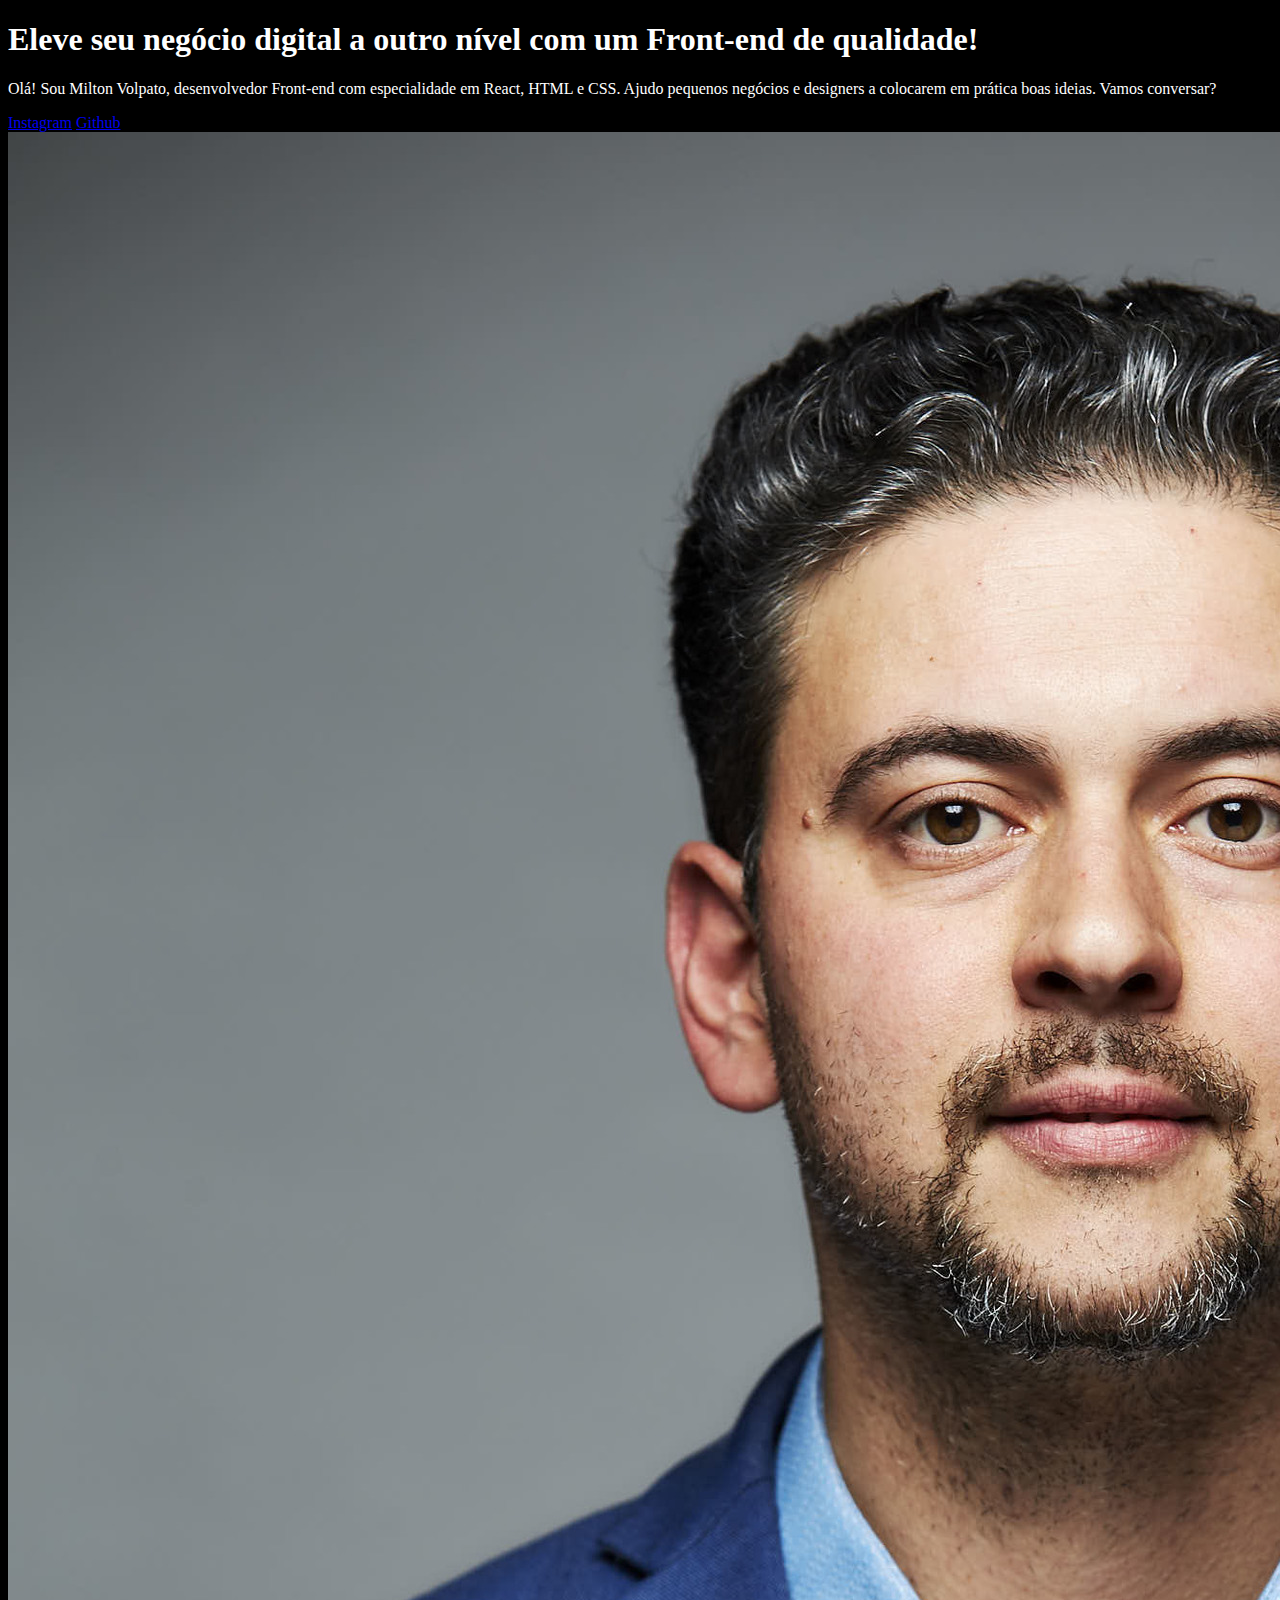
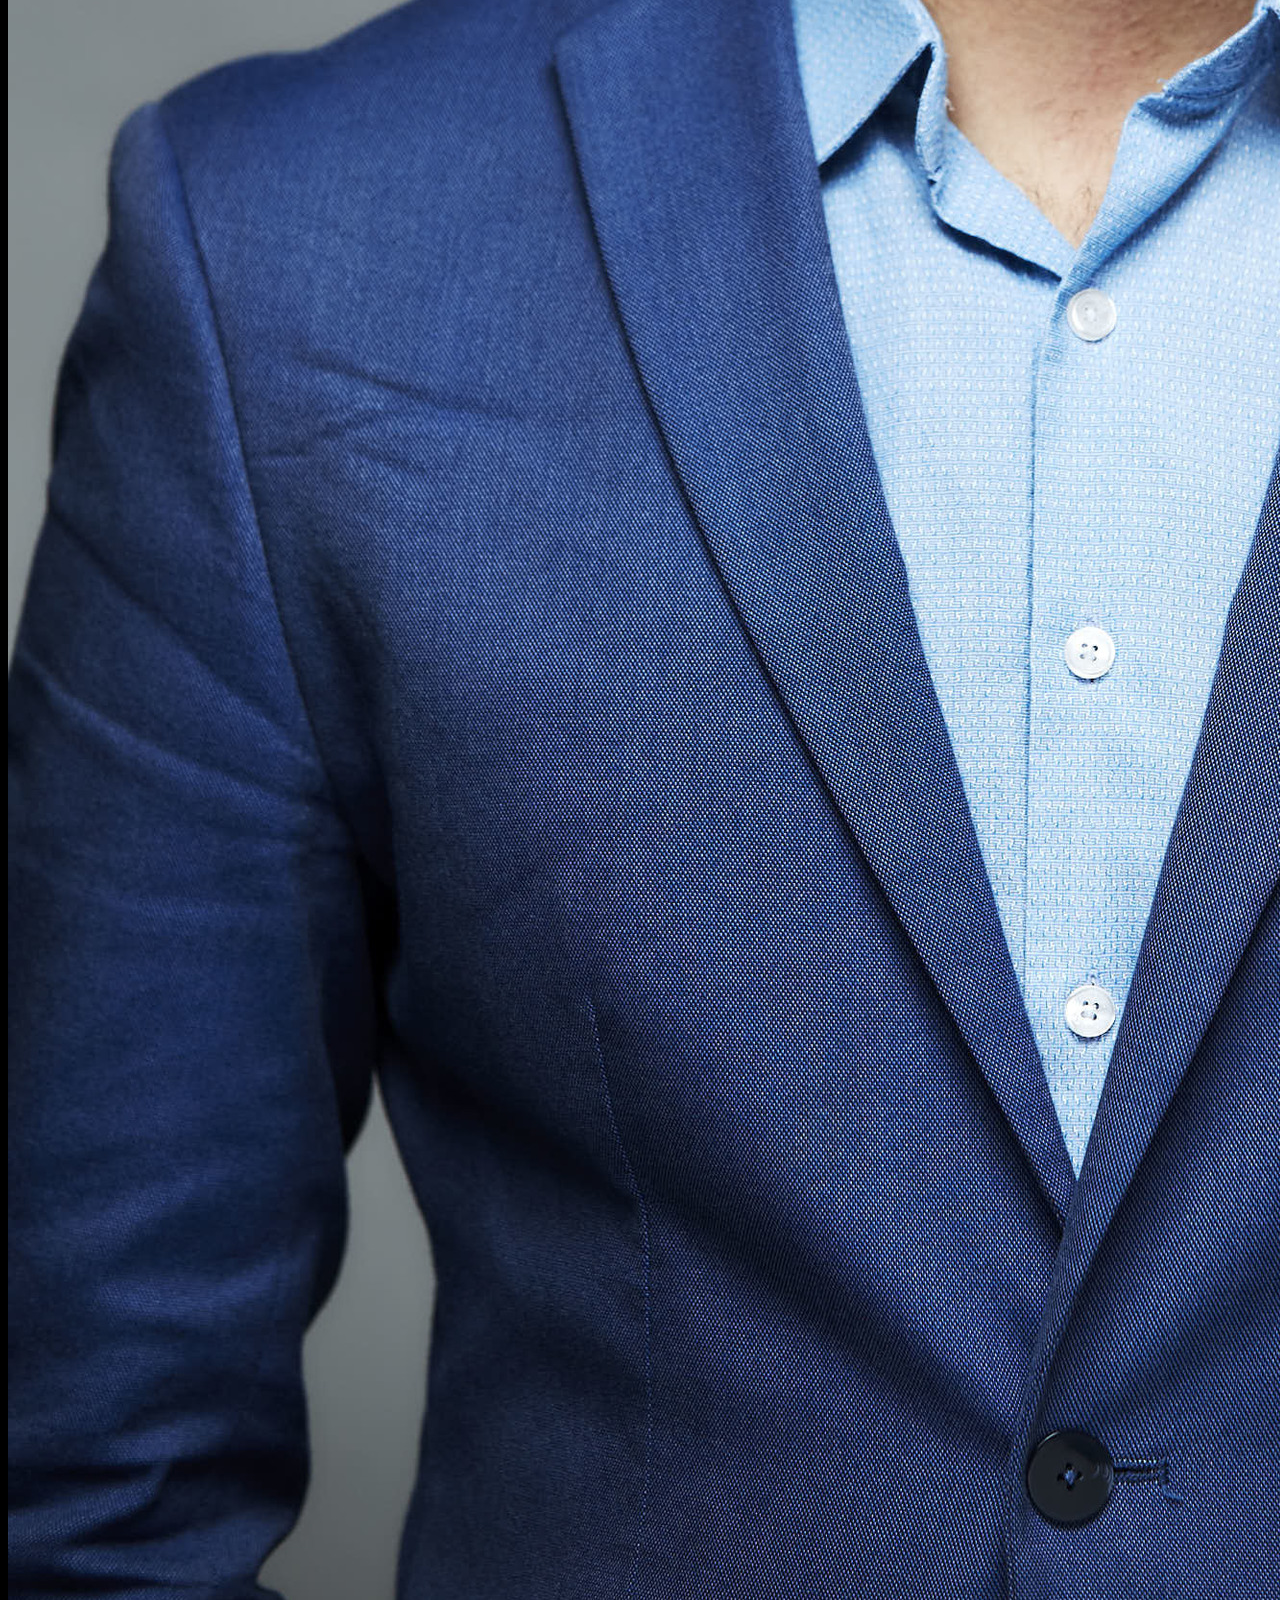
==== index.html @ ae71f8fb "First commit" ====
<!DOCTYPE html>
<html lang="en">
<head>
    <meta charset="UTF-8">
    <meta http-equiv="X-UA-Compatible" content="IE=edge">
    <meta name="viewport" content="width=device-width, initial-scale=1.0">
    <title>Portifolio</title>
    <link rel="stylesheet" href="style.css">
</head>
<body>
    <header></header>
    <main>
        <h1>Eleve seu negócio digital a outro nível <strong>com um Front-end de qualidade!</strong></h1>
        <p>Olá! Sou Milton Volpato, desenvolvedor Front-end com especialidade em React, HTML e CSS. Ajudo pequenos negócios e designers a colocarem em prática boas ideias. Vamos conversar?</p>
        <a href="https://instagram.com/">Instagram</a>
        <a href="https://github.com/guilhermeonrails">Github</a>
        <img src="/images/Milton Volpato_19-09-25_2022.jpg" alt="Foto Milton Profesional">
    </main>
    <footer></footer>
</body>
</html>
---- style.css ----
body {
    background-color: black;
    color: white;
}
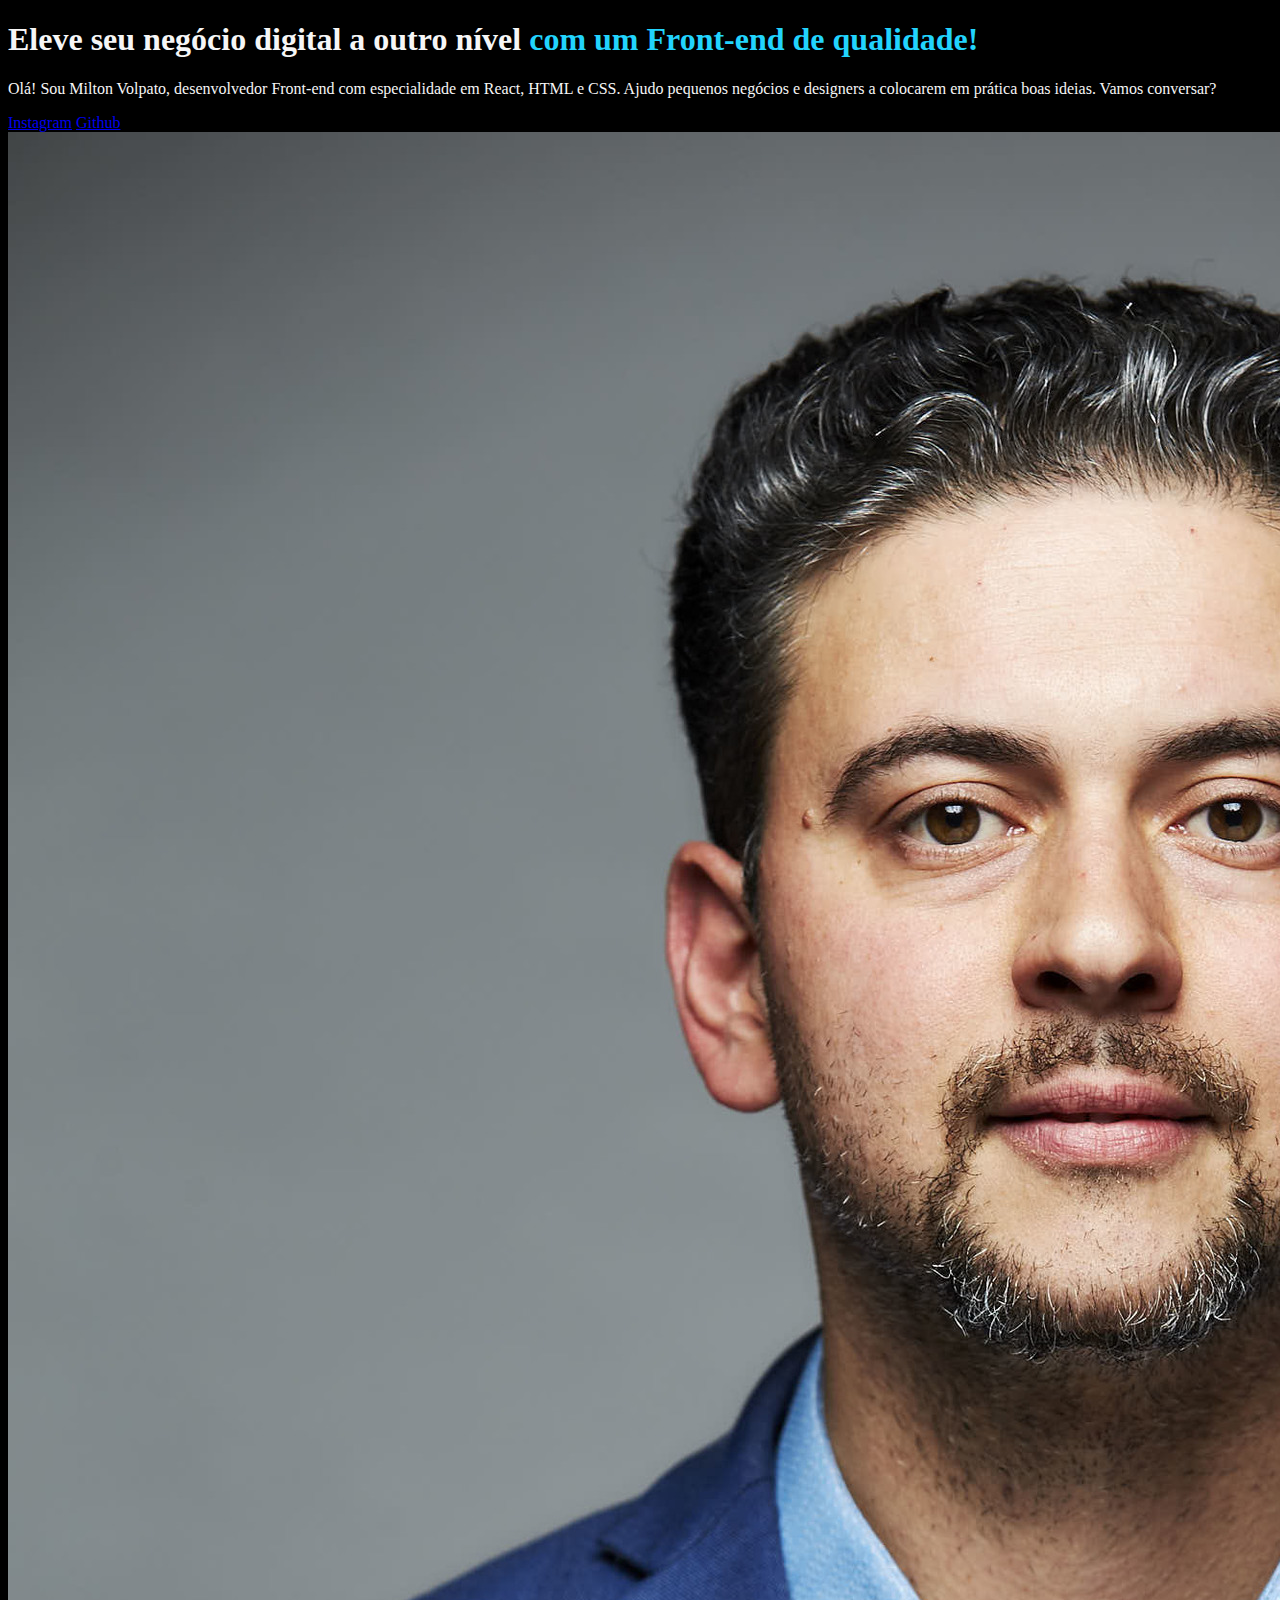
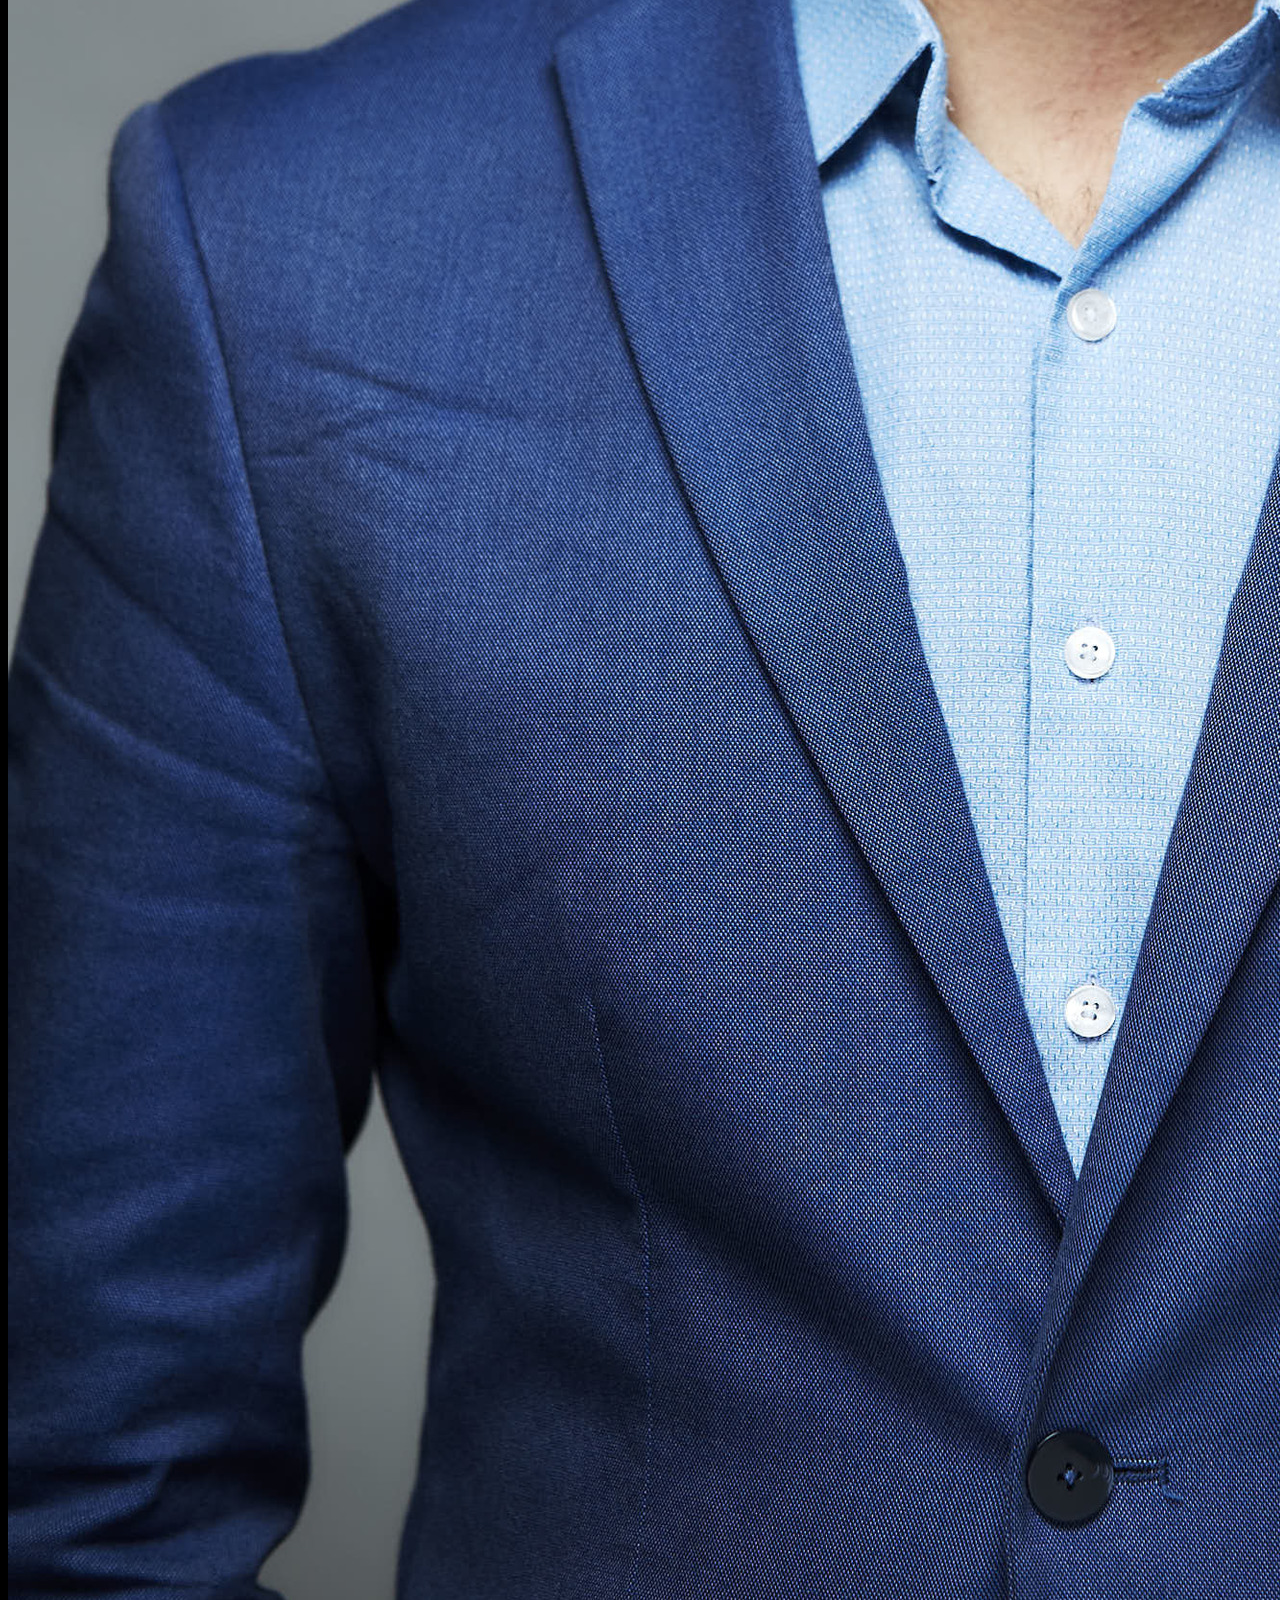
==== commit 78f2399f: "20240121 commit" ====
--- a/index.html
+++ b/index.html
@@ -12,8 +12,8 @@
     <main>
         <h1>Eleve seu negócio digital a outro nível <strong>com um Front-end de qualidade!</strong></h1>
         <p>Olá! Sou Milton Volpato, desenvolvedor Front-end com especialidade em React, HTML e CSS. Ajudo pequenos negócios e designers a colocarem em prática boas ideias. Vamos conversar?</p>
-        <a href="https://instagram.com/">Instagram</a>
-        <a href="https://github.com/guilhermeonrails">Github</a>
+        <a href="https://www.instagram.com/volpatomilton/">Instagram</a>
+        <a href="https://github.com/mVolpatoConsultorDS">Github</a>
         <img src="/images/Milton Volpato_19-09-25_2022.jpg" alt="Foto Milton Profesional">
     </main>
     <footer></footer>
--- a/style.css
+++ b/style.css
@@ -1,4 +1,8 @@
 body {
-    background-color: black;
-    color: white;
+    background-color: #000000;
+    color: #f6f6f6;
+}
+
+strong {
+    color: #22d4fd;
 }